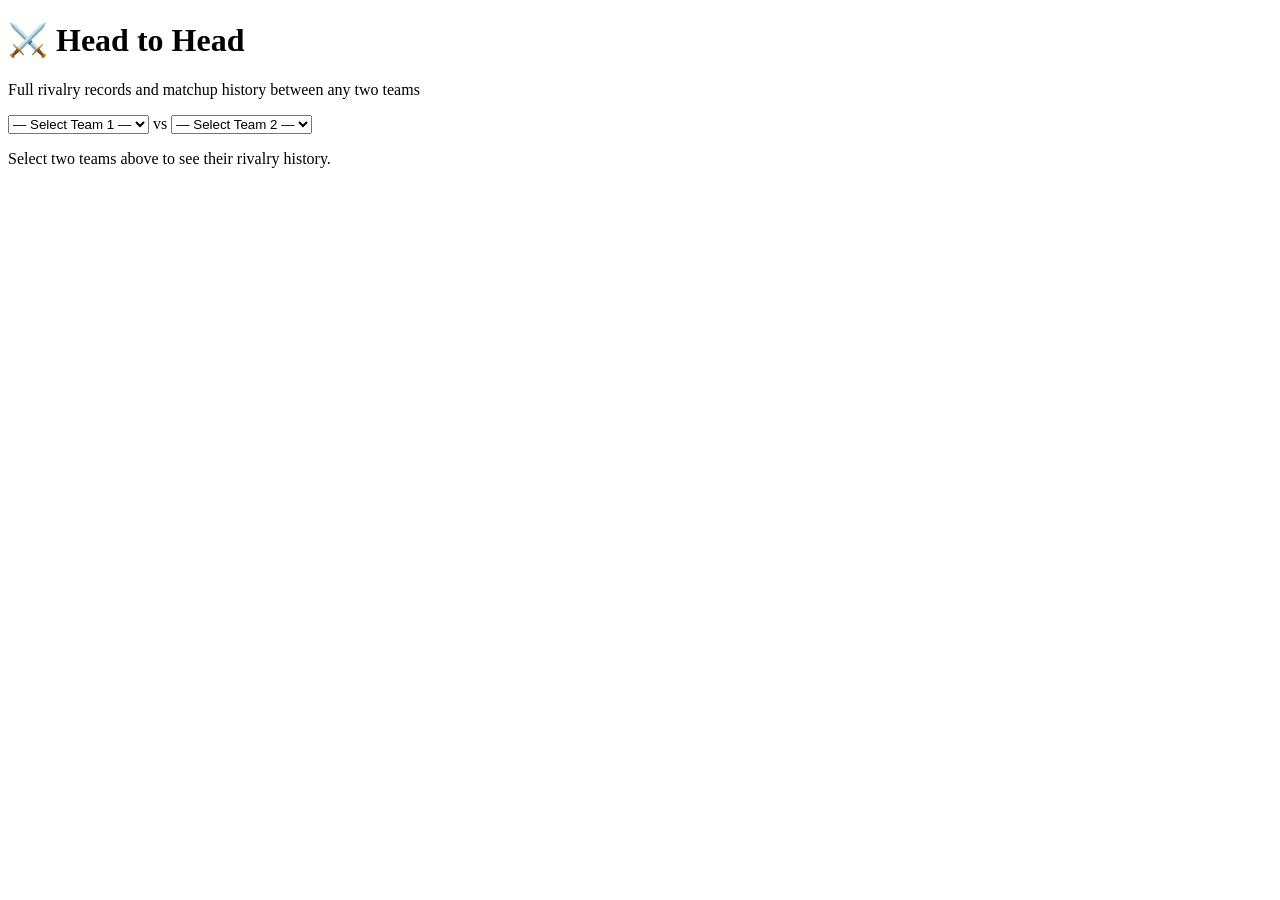
==== head-to-head.html @ 23a9dd39 "Add files via upload" ====
<!DOCTYPE html>
<html lang="en">
<head>
  <meta charset="UTF-8">
  <meta name="viewport" content="width=device-width, initial-scale=1.0">
  <title>Head to Head — TLTJB</title>
  <link rel="stylesheet" href="assets/style.css">
</head>
<body>
  <script src="assets/nav.js"></script>

  <div class="page-header">
    <h1>⚔️ Head to Head</h1>
    <p>Full rivalry records and matchup history between any two teams</p>
  </div>

  <div class="container">
    <div class="dropdown-row">
      <select id="team1-sel"><option value="">— Select Team 1 —</option></select>
      <span class="vs-label">vs</span>
      <select id="team2-sel"><option value="">— Select Team 2 —</option></select>
    </div>

    <div id="h2h-content">
      <div class="prompt-state"><p>Select two teams above to see their rivalry history.</p></div>
    </div>
  </div>

  <script src="assets/utils.js"></script>
  <script>
  async function init() {
    const data = await loadData();
    const { owner_stats, h2h, meta } = data;

    const teams = Object.values(owner_stats).sort((a, b) => a.display.localeCompare(b.display));
    const sel1 = document.getElementById('team1-sel');
    const sel2 = document.getElementById('team2-sel');

    teams.forEach(t => {
      [sel1, sel2].forEach(sel => {
        const opt = document.createElement('option');
        opt.value = t.team;
        opt.textContent = t.display;
        sel.appendChild(opt);
      });
    });

    function render() {
      const t1 = sel1.value;
      const t2 = sel2.value;
      const content = document.getElementById('h2h-content');
      if (!t1 || !t2 || t1 === t2) {
        content.innerHTML = '<div class="prompt-state"><p>Select two different teams to see their rivalry history.</p></div>';
        return;
      }

      const rec = h2h[t1]?.[t2] || { reg_wins: 0, reg_losses: 0, pl_wins: 0, pl_losses: 0, total_wins: 0, total_losses: 0, matchups: [] };
      const d1 = owner_stats[t1].display;
      const d2 = owner_stats[t2].display;

      // Scores for each team
      const t1scores = rec.matchups.filter(m => m.winner === t1).map(m => m.winner_pts)
        .concat(rec.matchups.filter(m => m.loser === t1).map(m => m.loser_pts));
      const t2scores = rec.matchups.filter(m => m.winner === t2).map(m => m.winner_pts)
        .concat(rec.matchups.filter(m => m.loser === t2).map(m => m.loser_pts));
      const t1avg = t1scores.length ? (t1scores.reduce((a, b) => a + b, 0) / t1scores.length) : 0;
      const t2avg = t2scores.length ? (t2scores.reduce((a, b) => a + b, 0) / t2scores.length) : 0;

      const t1bigWin = rec.matchups.filter(m => m.winner === t1).sort((a, b) => b.margin - a.margin)[0];
      const t2bigWin = rec.matchups.filter(m => m.winner === t2).sort((a, b) => b.margin - a.margin)[0];

      content.innerHTML = `
        <div class="section">
          <div class="h2h-summary">
            <div>
              <div class="h2h-team">${d1}</div>
              <div class="h2h-record">${rec.total_wins}-${rec.total_losses}</div>
              <div class="text-muted" style="font-size:0.8rem">RS: ${rec.reg_wins}-${rec.reg_losses} &nbsp;|&nbsp; PO: ${rec.pl_wins}-${rec.pl_losses}</div>
            </div>
            <div class="h2h-divider">⚔️</div>
            <div>
              <div class="h2h-team">${d2}</div>
              <div class="h2h-record">${rec.total_losses}-${rec.total_wins}</div>
              <div class="text-muted" style="font-size:0.8rem">RS: ${rec.reg_losses}-${rec.reg_wins} &nbsp;|&nbsp; PO: ${rec.pl_losses}-${rec.pl_wins}</div>
            </div>
          </div>
        </div>

        <div class="section">
          <div style="display:grid;grid-template-columns:1fr 1fr;gap:1rem;margin-bottom:1.5rem">
            <div class="card">
              <div class="stat-label" style="font-size:0.7rem;text-transform:uppercase;letter-spacing:0.1em;color:var(--text-muted);margin-bottom:0.5rem">${d1}</div>
              <div>Avg Score: <strong>${fmt(t1avg)}</strong></div>
              <div class="text-muted" style="font-size:0.8rem;margin-top:0.3rem">Biggest win: ${t1bigWin ? `+${fmt(t1bigWin.margin)} (${t1bigWin.year} Wk ${t1bigWin.week})` : '—'}</div>
            </div>
            <div class="card">
              <div class="stat-label" style="font-size:0.7rem;text-transform:uppercase;letter-spacing:0.1em;color:var(--text-muted);margin-bottom:0.5rem">${d2}</div>
              <div>Avg Score: <strong>${fmt(t2avg)}</strong></div>
              <div class="text-muted" style="font-size:0.8rem;margin-top:0.3rem">Biggest win: ${t2bigWin ? `+${fmt(t2bigWin.margin)} (${t2bigWin.year} Wk ${t2bigWin.week})` : '—'}</div>
            </div>
          </div>
        </div>

        <div class="section">
          <h2 class="section-title">Full Matchup History</h2>
          <div class="table-wrap">
            <table>
              <thead><tr><th>Year</th><th>Wk</th><th>Type</th><th>Winner</th><th>Score</th><th>Loser</th><th>Score</th><th>Margin</th></tr></thead>
              <tbody id="matchup-hist-body"></tbody>
            </table>
          </div>
        </div>`;

      const mBody = document.getElementById('matchup-hist-body');
      const sorted = [...rec.matchups].sort((a, b) => b.year - a.year || b.week - a.week);
      sorted.forEach(m => {
        const tr = document.createElement('tr');
        tr.innerHTML = `
          <td>${m.year}</td>
          <td>${m.week}</td>
          <td>${typeLabel(m.type, m.playoff_round)}</td>
          <td class="name-col text-gold"><strong>${m.winner_display}</strong></td>
          <td>${fmt(m.winner_pts)}</td>
          <td class="name-col">${m.loser_display}</td>
          <td>${fmt(m.loser_pts)}</td>
          <td class="text-green">+${fmt(m.margin)}</td>`;
        mBody.appendChild(tr);
      });
    }

    sel1.addEventListener('change', render);
    sel2.addEventListener('change', render);
  }
  init();
  </script>
</body>
</html>
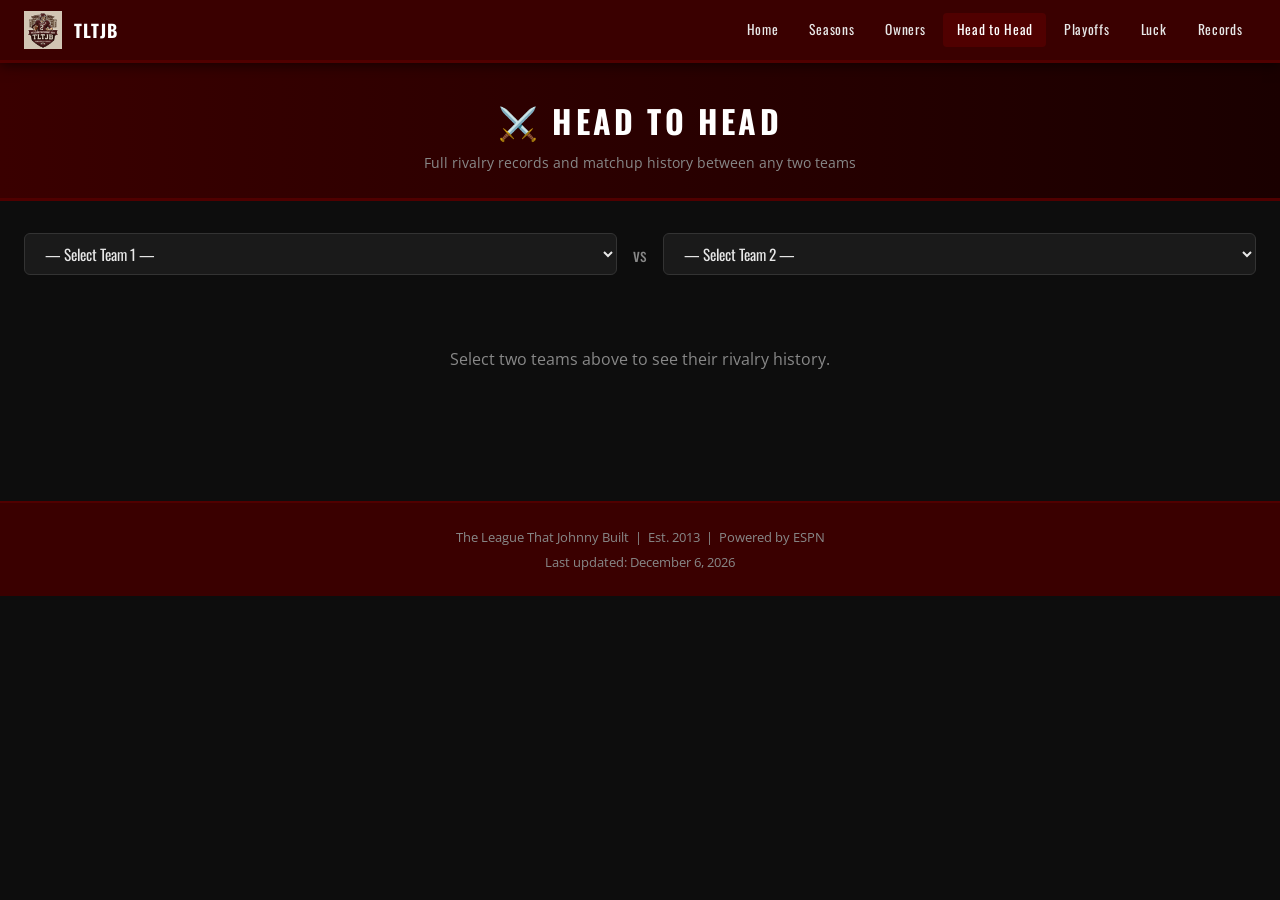
==== commit b84213d6: "Fix H2H season filter and most titles card" ====
--- a/head-to-head.html
+++ b/head-to-head.html
@@ -69,6 +69,9 @@
       const t1bigWin = rec.matchups.filter(m => m.winner === t1).sort((a, b) => b.margin - a.margin)[0];
       const t2bigWin = rec.matchups.filter(m => m.winner === t2).sort((a, b) => b.margin - a.margin)[0];
 
+      const sorted = [...rec.matchups].sort((a, b) => b.year - a.year || b.week - a.week);
+      const seasons = [...new Set(sorted.map(m => m.year))].sort((a, b) => b - a);
+
       content.innerHTML = `
         <div class="section">
           <div class="h2h-summary">
@@ -102,7 +105,13 @@
         </div>
 
         <div class="section">
-          <h2 class="section-title">Full Matchup History</h2>
+          <div style="display:flex;align-items:center;justify-content:space-between;flex-wrap:wrap;gap:0.5rem;margin-bottom:1rem">
+            <h2 class="section-title" style="margin:0">Full Matchup History</h2>
+            <select id="season-filter">
+              <option value="">All Seasons</option>
+              ${seasons.map(y => `<option value="${y}">${y}</option>`).join('')}
+            </select>
+          </div>
           <div class="table-wrap">
             <table>
               <thead><tr><th>Year</th><th>Wk</th><th>Type</th><th>Winner</th><th>Score</th><th>Loser</th><th>Score</th><th>Margin</th></tr></thead>
@@ -112,9 +121,9 @@
         </div>`;
 
       const mBody = document.getElementById('matchup-hist-body');
-      const sorted = [...rec.matchups].sort((a, b) => b.year - a.year || b.week - a.week);
       sorted.forEach(m => {
         const tr = document.createElement('tr');
+        tr.dataset.year = m.year;
         tr.innerHTML = `
           <td>${m.year}</td>
           <td>${m.week}</td>
@@ -126,6 +135,13 @@
           <td class="text-green">+${fmt(m.margin)}</td>`;
         mBody.appendChild(tr);
       });
+
+      document.getElementById('season-filter').addEventListener('change', function () {
+        const yr = this.value;
+        mBody.querySelectorAll('tr').forEach(tr => {
+          tr.style.display = (!yr || tr.dataset.year === yr) ? '' : 'none';
+        });
+      });
     }
 
     sel1.addEventListener('change', render);
--- a/assets/style.css
+++ b/assets/style.css
@@ -0,0 +1,659 @@
+/* TLTJB — The League That Johnny Built */
+@import url('https://fonts.googleapis.com/css2?family=Oswald:wght@400;600;700&family=Open+Sans:wght@400;600&display=swap');
+
+:root {
+  --primary: #500000;
+  --primary-dark: #3a0000;
+  --primary-light: #6b0000;
+  --secondary: #ffffff;
+  --accent: #8B0000;
+  --gold: #c8a951;
+  --bg: #0d0d0d;
+  --bg-card: #1a1a1a;
+  --bg-card-hover: #222222;
+  --border: #333333;
+  --text: #e8e8e8;
+  --text-muted: #888888;
+  --green: #2ecc71;
+  --red: #e74c3c;
+  --font-head: 'Oswald', sans-serif;
+  --font-body: 'Open Sans', sans-serif;
+}
+
+*, *::before, *::after { box-sizing: border-box; margin: 0; padding: 0; }
+html { scroll-behavior: smooth; }
+
+body {
+  background: var(--bg);
+  color: var(--text);
+  font-family: var(--font-body);
+  font-size: 15px;
+  line-height: 1.6;
+  min-height: 100vh;
+}
+
+/* ── NAVBAR ─────────────────────────────────────────────────────── */
+.navbar {
+  background: var(--primary-dark);
+  border-bottom: 3px solid var(--primary);
+  position: sticky;
+  top: 0;
+  z-index: 1000;
+  box-shadow: 0 2px 12px rgba(0,0,0,0.6);
+}
+.nav-inner {
+  max-width: 1300px;
+  margin: 0 auto;
+  padding: 0 1.5rem;
+  display: flex;
+  align-items: center;
+  gap: 1.5rem;
+  height: 60px;
+}
+.nav-brand {
+  display: flex;
+  align-items: center;
+  gap: 0.75rem;
+  text-decoration: none;
+}
+.nav-brand img { height: 38px; width: auto; }
+.nav-brand span {
+  font-family: var(--font-head);
+  font-size: 1.1rem;
+  font-weight: 700;
+  color: var(--secondary);
+  letter-spacing: 0.05em;
+}
+.nav-links {
+  display: flex;
+  gap: 0.25rem;
+  margin-left: auto;
+  list-style: none;
+}
+.nav-links a {
+  display: block;
+  padding: 0.4rem 0.85rem;
+  color: var(--text);
+  text-decoration: none;
+  font-family: var(--font-head);
+  font-size: 0.85rem;
+  letter-spacing: 0.05em;
+  border-radius: 4px;
+  transition: background 0.15s, color 0.15s;
+}
+.nav-links a:hover, .nav-links a.active {
+  background: var(--primary);
+  color: var(--secondary);
+}
+.hamburger {
+  display: none;
+  flex-direction: column;
+  gap: 5px;
+  background: none;
+  border: none;
+  cursor: pointer;
+  padding: 4px;
+  margin-left: auto;
+}
+.hamburger span {
+  display: block;
+  width: 24px;
+  height: 2px;
+  background: var(--secondary);
+  transition: transform 0.25s;
+}
+.mobile-menu {
+  display: none;
+  background: var(--primary-dark);
+  border-top: 1px solid var(--border);
+  padding: 0.5rem 1rem 1rem;
+}
+.mobile-menu.open { display: block; }
+.mobile-menu a {
+  display: block;
+  padding: 0.75rem 0.5rem;
+  border-bottom: 1px solid var(--border);
+  color: var(--text);
+  text-decoration: none;
+  font-family: var(--font-head);
+  letter-spacing: 0.05em;
+}
+.mobile-menu a:last-child { border-bottom: none; }
+
+/* ── HERO ───────────────────────────────────────────────────────── */
+.hero {
+  background: linear-gradient(135deg, var(--primary-dark) 0%, #1a0000 60%, #0d0d0d 100%);
+  padding: 3.5rem 1.5rem 2.5rem;
+  text-align: center;
+  border-bottom: 3px solid var(--primary);
+}
+.hero-logo { height: 140px; width: auto; margin-bottom: 1rem; filter: drop-shadow(0 4px 16px rgba(0,0,0,0.6)); }
+.hero-title {
+  font-family: var(--font-head);
+  font-size: 2.6rem;
+  font-weight: 700;
+  letter-spacing: 0.08em;
+  text-transform: uppercase;
+  color: var(--secondary);
+  margin-bottom: 0.25rem;
+}
+.hero-subtitle {
+  font-family: var(--font-head);
+  font-size: 1rem;
+  color: var(--text-muted);
+  letter-spacing: 0.15em;
+  text-transform: uppercase;
+  margin-bottom: 1.5rem;
+}
+.hero-champ-banner {
+  display: inline-flex;
+  align-items: center;
+  gap: 0.75rem;
+  background: linear-gradient(90deg, var(--primary) 0%, var(--accent) 100%);
+  border: 1px solid var(--gold);
+  border-radius: 8px;
+  padding: 0.6rem 1.5rem;
+  font-family: var(--font-head);
+  font-size: 1rem;
+  color: var(--gold);
+  letter-spacing: 0.08em;
+  text-transform: uppercase;
+}
+.hero-champ-banner .trophy { font-size: 1.3rem; }
+
+/* ── PAGE HEADER ────────────────────────────────────────────────── */
+.page-header {
+  background: linear-gradient(90deg, var(--primary-dark), #1a0000);
+  border-bottom: 3px solid var(--primary);
+  padding: 2rem 1.5rem 1.5rem;
+  text-align: center;
+}
+.page-header h1 {
+  font-family: var(--font-head);
+  font-size: 2rem;
+  font-weight: 700;
+  letter-spacing: 0.1em;
+  text-transform: uppercase;
+  color: var(--secondary);
+}
+.page-header p { color: var(--text-muted); margin-top: 0.3rem; font-size: 0.9rem; }
+
+/* ── LAYOUT ─────────────────────────────────────────────────────── */
+.container { max-width: 1300px; margin: 0 auto; padding: 2rem 1.5rem; }
+.section { margin-bottom: 3rem; }
+.section-title {
+  font-family: var(--font-head);
+  font-size: 1.35rem;
+  font-weight: 600;
+  letter-spacing: 0.08em;
+  text-transform: uppercase;
+  color: var(--secondary);
+  border-left: 4px solid var(--primary);
+  padding-left: 0.75rem;
+  margin-bottom: 1.25rem;
+}
+
+/* ── CARDS ──────────────────────────────────────────────────────── */
+.card {
+  background: var(--bg-card);
+  border: 1px solid var(--border);
+  border-radius: 8px;
+  padding: 1.25rem;
+}
+.card-grid {
+  display: grid;
+  grid-template-columns: repeat(auto-fill, minmax(220px, 1fr));
+  gap: 1rem;
+}
+.nav-card {
+  background: var(--bg-card);
+  border: 1px solid var(--border);
+  border-radius: 8px;
+  padding: 1.5rem;
+  text-decoration: none;
+  transition: transform 0.15s, border-color 0.15s, background 0.15s;
+  display: block;
+}
+.nav-card:hover {
+  transform: translateY(-3px);
+  border-color: var(--primary);
+  background: var(--bg-card-hover);
+}
+.nav-card .nav-card-icon { font-size: 2rem; margin-bottom: 0.5rem; }
+.nav-card .nav-card-title {
+  font-family: var(--font-head);
+  font-size: 1rem;
+  color: var(--secondary);
+  letter-spacing: 0.05em;
+  text-transform: uppercase;
+  margin-bottom: 0.25rem;
+}
+.nav-card .nav-card-desc { font-size: 0.8rem; color: var(--text-muted); }
+
+/* ── TABLES ─────────────────────────────────────────────────────── */
+.table-wrap { overflow-x: auto; border-radius: 8px; }
+table {
+  width: 100%;
+  border-collapse: collapse;
+  font-size: 0.88rem;
+  background: var(--bg-card);
+}
+thead th {
+  background: var(--primary-dark);
+  color: var(--secondary);
+  font-family: var(--font-head);
+  font-weight: 600;
+  letter-spacing: 0.06em;
+  text-transform: uppercase;
+  padding: 0.7rem 0.85rem;
+  text-align: left;
+  border-bottom: 2px solid var(--primary);
+  white-space: nowrap;
+  cursor: pointer;
+  user-select: none;
+}
+thead th:hover { background: var(--primary); }
+thead th.sorted-asc::after { content: ' ▲'; font-size: 0.7em; }
+thead th.sorted-desc::after { content: ' ▼'; font-size: 0.7em; }
+tbody tr { border-bottom: 1px solid var(--border); transition: background 0.1s; }
+tbody tr:hover { background: var(--bg-card-hover); }
+tbody tr:last-child { border-bottom: none; }
+td {
+  padding: 0.65rem 0.85rem;
+  white-space: nowrap;
+}
+td.name-col { white-space: normal; min-width: 130px; }
+.rank-num { color: var(--text-muted); font-size: 0.8rem; }
+.champ-row td { background: rgba(200,169,81,0.08); }
+.champ-badge {
+  display: inline-flex;
+  align-items: center;
+  gap: 0.3rem;
+  background: var(--gold);
+  color: #000;
+  font-size: 0.7rem;
+  font-weight: 700;
+  padding: 0.1rem 0.4rem;
+  border-radius: 3px;
+  text-transform: uppercase;
+  letter-spacing: 0.05em;
+  margin-left: 0.4rem;
+}
+
+/* ── BADGES ─────────────────────────────────────────────────────── */
+.badge {
+  display: inline-block;
+  padding: 0.15rem 0.5rem;
+  border-radius: 3px;
+  font-size: 0.75rem;
+  font-weight: 600;
+  text-transform: uppercase;
+  letter-spacing: 0.04em;
+}
+.badge-regular { background: #1a3a5c; color: #7eb8f7; }
+.badge-playoffs { background: #3a2a00; color: var(--gold); }
+.badge-championship { background: #3a2a00; color: var(--gold); border: 1px solid var(--gold); }
+.badge-quarters { background: #1a1a3a; color: #a0a8f7; }
+.badge-semis { background: #1a2a1a; color: #7af7a0; }
+
+/* ── CHAMPIONSHIP GRID ──────────────────────────────────────────── */
+.champ-grid {
+  display: grid;
+  grid-template-columns: repeat(auto-fill, minmax(200px, 1fr));
+  gap: 1rem;
+}
+.champ-card {
+  background: var(--bg-card);
+  border: 1px solid var(--border);
+  border-radius: 8px;
+  padding: 1.25rem;
+  text-align: center;
+  position: relative;
+}
+.champ-card.latest { border-color: var(--gold); }
+.champ-card .champ-year {
+  font-family: var(--font-head);
+  font-size: 1.5rem;
+  color: var(--gold);
+  font-weight: 700;
+}
+.champ-card .champ-name {
+  font-family: var(--font-head);
+  font-size: 1rem;
+  color: var(--secondary);
+  margin: 0.25rem 0;
+  letter-spacing: 0.04em;
+}
+.champ-card .champ-score {
+  font-size: 0.8rem;
+  color: var(--text-muted);
+}
+.champ-card .trophy-icon { font-size: 1.5rem; margin-bottom: 0.25rem; }
+
+/* ── RECORDS STRIP ──────────────────────────────────────────────── */
+.records-strip {
+  display: grid;
+  grid-template-columns: repeat(4, 1fr);
+  gap: 1rem;
+}
+.record-tile {
+  background: var(--bg-card);
+  border: 1px solid var(--border);
+  border-radius: 8px;
+  padding: 1rem;
+  text-align: center;
+}
+.record-tile .record-label {
+  font-size: 0.7rem;
+  text-transform: uppercase;
+  letter-spacing: 0.1em;
+  color: var(--text-muted);
+  margin-bottom: 0.25rem;
+}
+.record-tile .record-value {
+  font-family: var(--font-head);
+  font-size: 1.4rem;
+  color: var(--gold);
+  font-weight: 700;
+}
+.record-tile .record-holder {
+  font-size: 0.8rem;
+  color: var(--text);
+  margin-top: 0.2rem;
+}
+.record-tile .record-meta { font-size: 0.73rem; color: var(--text-muted); }
+
+/* ── SEASON SELECTOR ────────────────────────────────────────────── */
+.season-selector {
+  display: flex;
+  align-items: center;
+  gap: 1rem;
+  margin-bottom: 2rem;
+  flex-wrap: wrap;
+}
+.season-selector label {
+  font-family: var(--font-head);
+  font-size: 0.9rem;
+  letter-spacing: 0.06em;
+  text-transform: uppercase;
+  color: var(--text-muted);
+}
+.season-selector select {
+  background: var(--bg-card);
+  border: 1px solid var(--border);
+  color: var(--text);
+  font-family: var(--font-head);
+  font-size: 1rem;
+  padding: 0.5rem 1rem;
+  border-radius: 6px;
+  cursor: pointer;
+  outline: none;
+  transition: border-color 0.15s;
+}
+.season-selector select:focus { border-color: var(--primary); }
+
+/* ── CHAMPION CALLOUT ───────────────────────────────────────────── */
+.champ-callout {
+  background: linear-gradient(90deg, var(--primary-dark), rgba(80,0,0,0.3));
+  border: 1px solid var(--gold);
+  border-radius: 8px;
+  padding: 1.25rem 1.5rem;
+  display: flex;
+  align-items: center;
+  gap: 1rem;
+  margin-bottom: 2rem;
+}
+.champ-callout .trophy { font-size: 2rem; }
+.champ-callout .champ-text { flex: 1; }
+.champ-callout .champ-text .label {
+  font-size: 0.7rem;
+  text-transform: uppercase;
+  letter-spacing: 0.15em;
+  color: var(--gold);
+  font-family: var(--font-head);
+}
+.champ-callout .champ-text .name {
+  font-family: var(--font-head);
+  font-size: 1.5rem;
+  color: var(--secondary);
+  font-weight: 700;
+}
+.champ-callout .champ-text .score { font-size: 0.85rem; color: var(--text-muted); }
+
+/* ── OWNER CARDS ────────────────────────────────────────────────── */
+.owner-grid {
+  display: grid;
+  grid-template-columns: repeat(auto-fill, minmax(200px, 1fr));
+  gap: 1rem;
+}
+.owner-card {
+  background: var(--bg-card);
+  border: 1px solid var(--border);
+  border-radius: 8px;
+  padding: 1.25rem;
+  cursor: pointer;
+  transition: transform 0.15s, border-color 0.15s;
+  text-align: center;
+}
+.owner-card:hover { transform: translateY(-3px); border-color: var(--primary); }
+.owner-card.selected { border-color: var(--gold); }
+.owner-card .owner-icon { font-size: 2rem; margin-bottom: 0.5rem; }
+.owner-card .owner-name {
+  font-family: var(--font-head);
+  font-size: 1rem;
+  color: var(--secondary);
+  letter-spacing: 0.04em;
+  margin-bottom: 0.5rem;
+}
+.owner-card .owner-meta { font-size: 0.78rem; color: var(--text-muted); line-height: 1.7; }
+.owner-card .owner-titles { color: var(--gold); font-weight: 600; }
+
+/* ── STATS GRID ─────────────────────────────────────────────────── */
+.stats-grid {
+  display: grid;
+  grid-template-columns: repeat(auto-fill, minmax(150px, 1fr));
+  gap: 0.75rem;
+  margin-bottom: 1.5rem;
+}
+.stat-tile {
+  background: var(--bg-card);
+  border: 1px solid var(--border);
+  border-radius: 8px;
+  padding: 0.9rem;
+  text-align: center;
+}
+.stat-tile .stat-label {
+  font-size: 0.68rem;
+  text-transform: uppercase;
+  letter-spacing: 0.1em;
+  color: var(--text-muted);
+  margin-bottom: 0.25rem;
+}
+.stat-tile .stat-value {
+  font-family: var(--font-head);
+  font-size: 1.4rem;
+  color: var(--secondary);
+  font-weight: 700;
+}
+
+/* ── STREAK CARDS ───────────────────────────────────────────────── */
+.streak-cards {
+  display: grid;
+  grid-template-columns: repeat(auto-fill, minmax(180px, 1fr));
+  gap: 0.75rem;
+}
+.streak-card {
+  background: var(--bg-card);
+  border-radius: 8px;
+  padding: 0.9rem 1rem;
+  border-left: 4px solid var(--border);
+}
+.streak-card.win { border-left-color: var(--green); }
+.streak-card.loss { border-left-color: var(--red); }
+.streak-card .streak-team { font-family: var(--font-head); font-size: 0.9rem; color: var(--secondary); }
+.streak-card .streak-num {
+  font-family: var(--font-head);
+  font-size: 1.5rem;
+  font-weight: 700;
+}
+.streak-card.win .streak-num { color: var(--green); }
+.streak-card.loss .streak-num { color: var(--red); }
+.streak-card .streak-label { font-size: 0.75rem; color: var(--text-muted); }
+
+/* ── H2H ────────────────────────────────────────────────────────── */
+.h2h-summary {
+  display: grid;
+  grid-template-columns: 1fr auto 1fr;
+  gap: 1rem;
+  align-items: center;
+  background: var(--bg-card);
+  border: 1px solid var(--border);
+  border-radius: 8px;
+  padding: 1.5rem;
+  margin-bottom: 1.5rem;
+  text-align: center;
+}
+.h2h-team { font-family: var(--font-head); font-size: 1.1rem; color: var(--secondary); }
+.h2h-record {
+  font-family: var(--font-head);
+  font-size: 2rem;
+  font-weight: 700;
+  color: var(--gold);
+}
+.h2h-divider { font-size: 1.5rem; color: var(--text-muted); }
+
+/* ── DROPDOWNS ──────────────────────────────────────────────────── */
+.dropdown-row {
+  display: flex;
+  gap: 1rem;
+  align-items: center;
+  flex-wrap: wrap;
+  margin-bottom: 1.5rem;
+}
+.dropdown-row select {
+  background: var(--bg-card);
+  border: 1px solid var(--border);
+  color: var(--text);
+  font-family: var(--font-head);
+  font-size: 0.95rem;
+  padding: 0.5rem 1rem;
+  border-radius: 6px;
+  cursor: pointer;
+  flex: 1;
+  min-width: 160px;
+  outline: none;
+}
+.dropdown-row select:focus { border-color: var(--primary); }
+.vs-label {
+  font-family: var(--font-head);
+  font-size: 1.1rem;
+  color: var(--text-muted);
+}
+
+/* ── PLAYOFF BRACKET ────────────────────────────────────────────── */
+.bracket-round { margin-bottom: 1.5rem; }
+.bracket-round-title {
+  font-family: var(--font-head);
+  font-size: 0.9rem;
+  letter-spacing: 0.1em;
+  text-transform: uppercase;
+  color: var(--gold);
+  margin-bottom: 0.75rem;
+  padding-bottom: 0.3rem;
+  border-bottom: 1px solid var(--border);
+}
+.bracket-games { display: flex; flex-wrap: wrap; gap: 0.75rem; }
+.bracket-game {
+  background: var(--bg-card);
+  border: 1px solid var(--border);
+  border-radius: 8px;
+  min-width: 260px;
+  overflow: hidden;
+}
+.bracket-game .bg-team {
+  display: flex;
+  justify-content: space-between;
+  align-items: center;
+  padding: 0.5rem 0.85rem;
+  font-size: 0.88rem;
+  border-bottom: 1px solid var(--border);
+}
+.bracket-game .bg-team:last-child { border-bottom: none; }
+.bracket-game .bg-team.winner { background: rgba(80,0,0,0.25); }
+.bracket-game .bg-team .team-name { font-family: var(--font-head); color: var(--secondary); }
+.bracket-game .bg-team.winner .team-name { color: var(--gold); }
+.bracket-game .bg-team .team-pts { font-weight: 600; color: var(--secondary); }
+
+/* ── PROFILE VIEW ───────────────────────────────────────────────── */
+.profile-back {
+  display: inline-flex;
+  align-items: center;
+  gap: 0.4rem;
+  color: var(--text-muted);
+  cursor: pointer;
+  font-size: 0.85rem;
+  padding: 0.4rem 0;
+  margin-bottom: 1.25rem;
+  background: none;
+  border: none;
+  font-family: var(--font-body);
+}
+.profile-back:hover { color: var(--secondary); }
+
+/* ── FOOTER ─────────────────────────────────────────────────────── */
+footer {
+  background: var(--primary-dark);
+  border-top: 2px solid var(--primary);
+  text-align: center;
+  padding: 1.5rem;
+  font-size: 0.8rem;
+  color: var(--text-muted);
+  margin-top: 3rem;
+}
+footer a { color: var(--primary-light); text-decoration: none; }
+
+/* ── CHART CONTAINER ────────────────────────────────────────────── */
+.chart-container {
+  background: var(--bg-card);
+  border: 1px solid var(--border);
+  border-radius: 8px;
+  padding: 1rem;
+  position: relative;
+  height: 280px;
+}
+
+/* ── UTIL ────────────────────────────────────────────────────────── */
+.text-gold { color: var(--gold); }
+.text-muted { color: var(--text-muted); }
+.text-green { color: var(--green); }
+.text-red { color: var(--red); }
+.hidden { display: none !important; }
+.loading { text-align: center; padding: 3rem; color: var(--text-muted); font-family: var(--font-head); letter-spacing: 0.1em; }
+.prompt-state { text-align: center; padding: 3rem; color: var(--text-muted); }
+.prompt-state p { font-size: 1rem; }
+
+/* ── RESPONSIVE ──────────────────────────────────────────────────── */
+@media (max-width: 768px) {
+  .nav-links { display: none; }
+  .hamburger { display: flex; }
+  .hero-title { font-size: 1.8rem; }
+  .hero-logo { height: 100px; }
+  .records-strip { grid-template-columns: repeat(2, 1fr); }
+  .champ-grid { grid-template-columns: repeat(2, 1fr); }
+  .card-grid { grid-template-columns: 1fr 1fr; }
+  .h2h-summary { grid-template-columns: 1fr; }
+  .h2h-divider { display: none; }
+  .stats-grid { grid-template-columns: repeat(3, 1fr); }
+  .owner-grid { grid-template-columns: repeat(2, 1fr); }
+  .streak-cards { grid-template-columns: repeat(2, 1fr); }
+  .bracket-game { min-width: 100%; }
+  .container { padding: 1rem; }
+  .section { margin-bottom: 2rem; }
+}
+@media (max-width: 480px) {
+  .records-strip { grid-template-columns: 1fr 1fr; }
+  .stats-grid { grid-template-columns: repeat(2, 1fr); }
+  .owner-grid { grid-template-columns: 1fr; }
+  .streak-cards { grid-template-columns: 1fr; }
+  .hero-title { font-size: 1.5rem; }
+}
